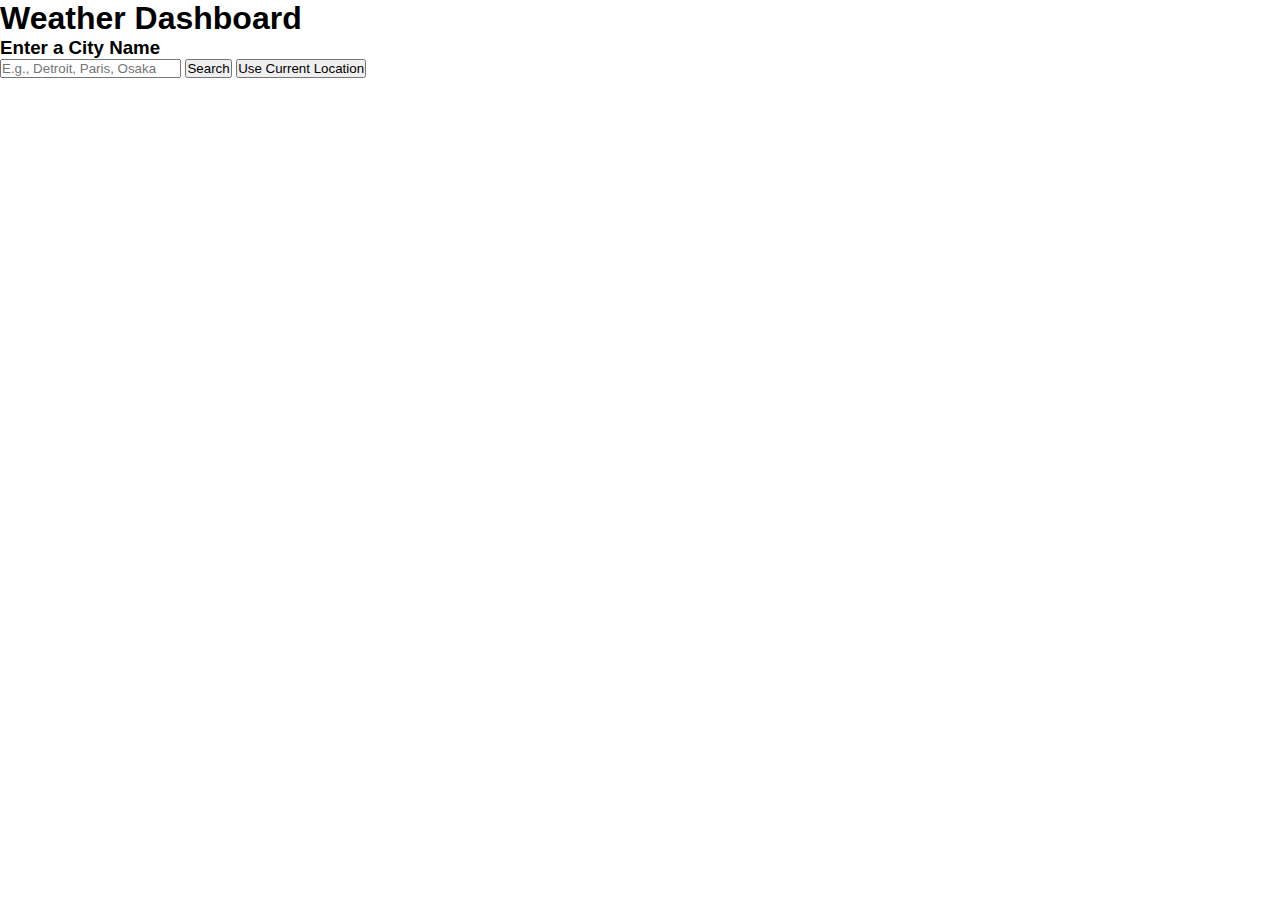
==== assets/index.html @ 77b94e00 "statrting weather project added 3 files and search buttons" ====
<!DOCTYPE html>
<html lang="en">
<head>
    <meta charset="UTF-8">
    <meta name="viewport" content="width=device-width, initial-scale=1.0">
    <title>Weather Dashboard</title>
    <link rel="stylesheet" href="style.css">
</head>
<body>
    <h1>Weather Dashboard</h1>
    <div class="container">
        <div class="weather-info">
          <h3>Enter a City Name</h3>
          <input type="text" placeholder="E.g., Detroit, Paris, Osaka">
          <button class="search-btn">Search</button>
          <button class="location-btn">Use Current Location</button>
        </div>
    </div>
    
</body>
</html>
---- assets/style.css ----
* {
    margin: 0;
    padding: 0;
    box-sizing: border-box;
    font-family:'Lucida Sans', 'Lucida Sans Regular', 'Lucida Grande', 'Lucida Sans Unicode', Geneva, Verdana, sans-serif;
}
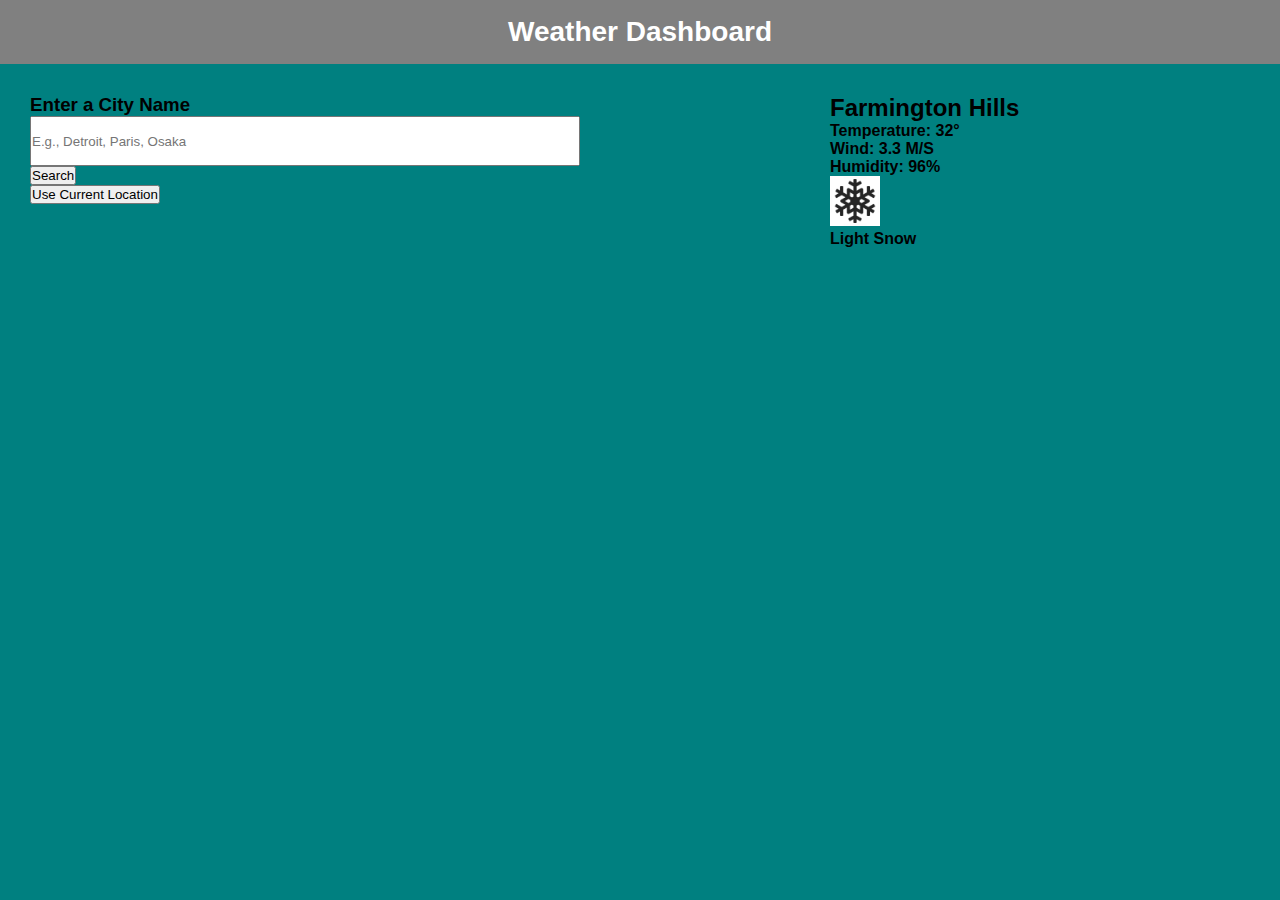
==== commit 40fcee05: "added personal styling with css, icon image," ====
--- a/assets/index.html
+++ b/assets/index.html
@@ -9,11 +9,28 @@
 <body>
     <h1>Weather Dashboard</h1>
     <div class="container">
-        <div class="weather-info">
+        <div class="weather-input">
           <h3>Enter a City Name</h3>
           <input type="text" placeholder="E.g., Detroit, Paris, Osaka">
           <button class="search-btn">Search</button>
+          <div class="seperation"></div>
           <button class="location-btn">Use Current Location</button>
+        </div>
+        <div class="weather-stats">
+            <div class="weather-current">
+                <div class="specifics">
+                    <h2>Farmington Hills</h2>
+                    <h4>Temperature: 32°</h4>
+                    <h4>Wind: 3.3 M/S</h4>
+                    <h4>Humidity: 96%</h4>
+                </div>
+                <div class="icon">
+                    <img src="snowflake.png" alt="snowflake icon"
+                        width="50px"
+                        height="50px">
+                        <h4>Light Snow</h4>
+                </div>
+            </div>
         </div>
     </div>
     
--- a/assets/style.css
+++ b/assets/style.css
@@ -3,4 +3,31 @@
     padding: 0;
     box-sizing: border-box;
     font-family:'Lucida Sans', 'Lucida Sans Regular', 'Lucida Grande', 'Lucida Sans Unicode', Geneva, Verdana, sans-serif;
-}+}
+
+body {
+    background: teal
+}
+
+h1 {
+    color:white;
+    padding: 16px 0;
+    font-size: 1.75rem;
+    text-align: center;
+    background: gray
+}
+
+.container {
+    display: flex;
+    gap: 250px;
+    padding: 30px;
+}
+
+.weather-input input{
+    height: 50px;
+    width: 100%;
+}
+
+.weather-input{
+    width: 550px
+}
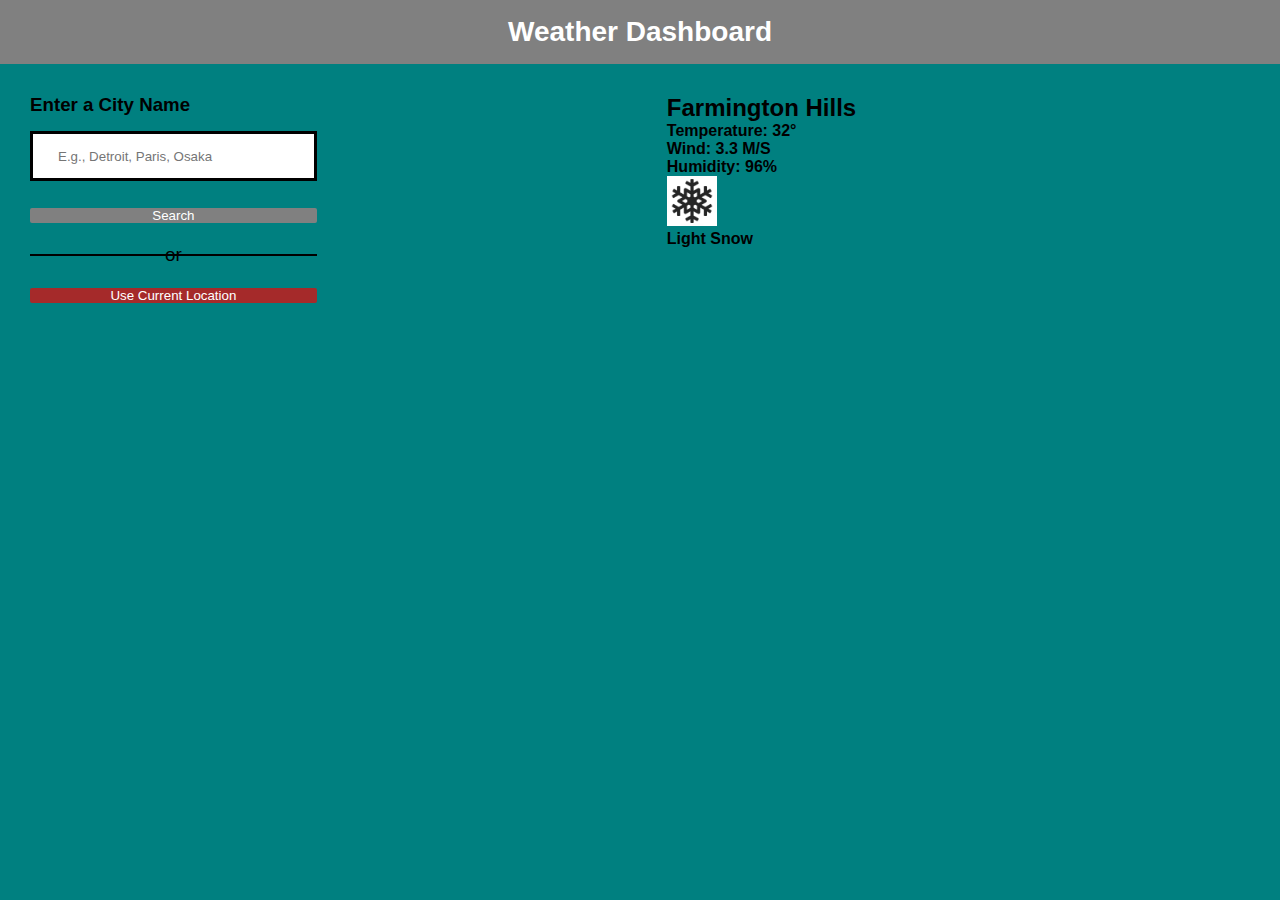
==== commit aabc266e: "additional styling to buttons and to divder set" ====
--- a/assets/index.html
+++ b/assets/index.html
@@ -13,7 +13,7 @@
           <h3>Enter a City Name</h3>
           <input type="text" placeholder="E.g., Detroit, Paris, Osaka">
           <button class="search-btn">Search</button>
-          <div class="seperation"></div>
+          <div class="divider"></div>
           <button class="location-btn">Use Current Location</button>
         </div>
         <div class="weather-stats">
--- a/assets/style.css
+++ b/assets/style.css
@@ -19,15 +19,56 @@
 
 .container {
     display: flex;
-    gap: 250px;
+    gap: 350px;
     padding: 30px;
+}
+
+.weather-input button{
+    cursor: pointer;
+    border: none;
+    border-radius: 2px;
+    width: 100%;
+    outline: none;
+    background-color: gray;
+    color: white;
+    
+}
+
+.weather-input{
+    width: 600px
 }
 
 .weather-input input{
     height: 50px;
     width: 100%;
+    padding: 0 25px;
+    border: 3px solid;
+    margin: 15px 0 25px 0;
 }
 
-.weather-input{
-    width: 550px
+.weather-stats{
+    width:100%
 }
+
+.weather-input .location-btn{
+    background:brown
+}
+
+.weather-input .divider{
+    height: 2px;
+    width: 100%;
+    margin: 30px 0;
+    justify-content: center;
+    background-color: black;
+    display: flex;
+    align-items: center;
+}
+
+.weather-input .divider::before{
+    color: black;
+    font-size: 1.18rem;
+    padding: 0 15px;
+    content:"or"
+    
+    
+}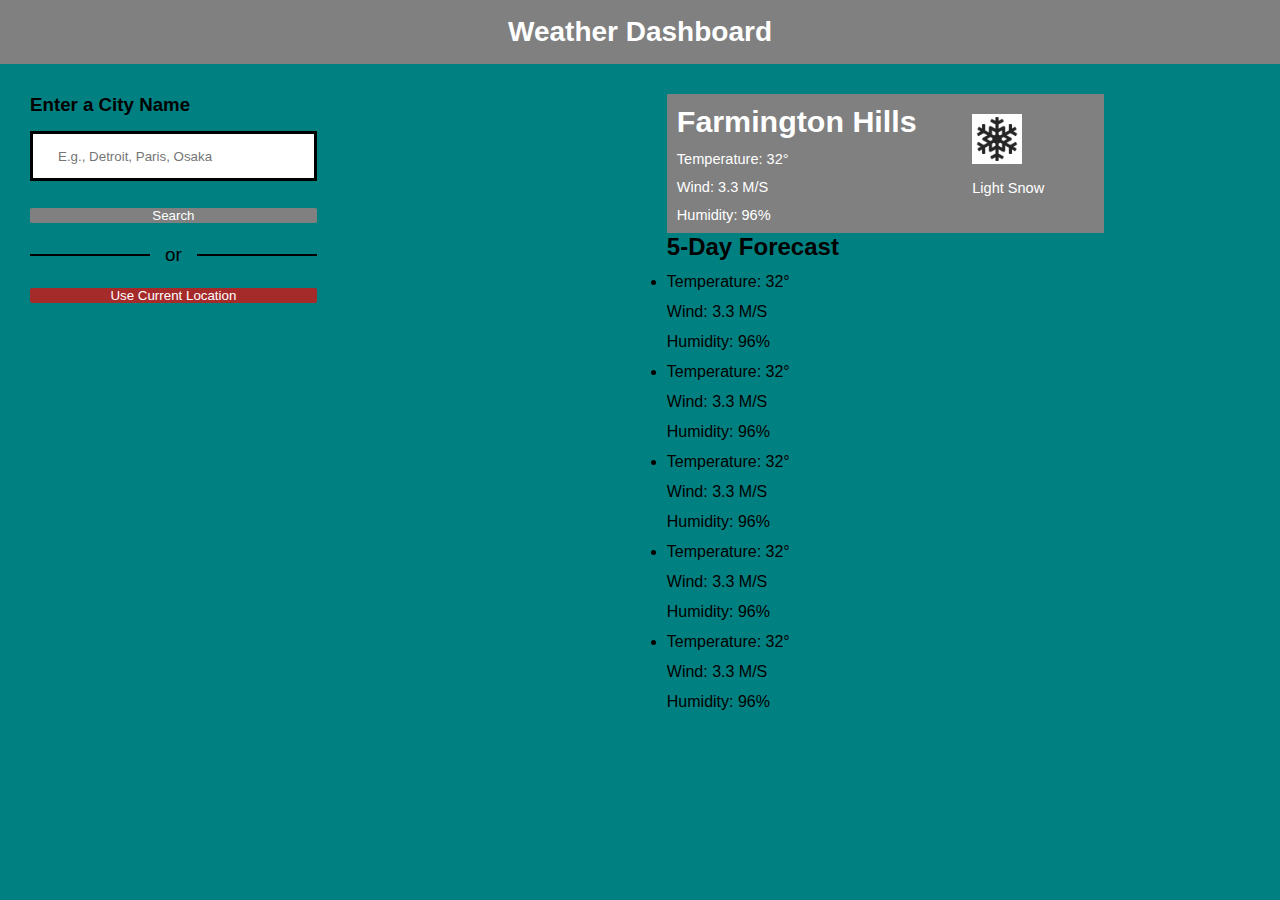
==== commit abeb80cc: "additional stylings added container colors and cards that haven't been styled" ====
--- a/assets/index.html
+++ b/assets/index.html
@@ -1,38 +1,74 @@
 <!DOCTYPE html>
 <html lang="en">
-<head>
-    <meta charset="UTF-8">
-    <meta name="viewport" content="width=device-width, initial-scale=1.0">
+  <head>
+    <meta charset="UTF-8" />
+    <meta name="viewport" content="width=device-width, initial-scale=1.0" />
     <title>Weather Dashboard</title>
-    <link rel="stylesheet" href="style.css">
-</head>
-<body>
+    <link rel="stylesheet" href="style.css" />
+  </head>
+  <body>
     <h1>Weather Dashboard</h1>
     <div class="container">
-        <div class="weather-input">
-          <h3>Enter a City Name</h3>
-          <input type="text" placeholder="E.g., Detroit, Paris, Osaka">
-          <button class="search-btn">Search</button>
-          <div class="divider"></div>
-          <button class="location-btn">Use Current Location</button>
+      <div class="weather-input">
+        <h3>Enter a City Name</h3>
+        <input type="text" placeholder="E.g., Detroit, Paris, Osaka" />
+        <button class="search-btn">Search</button>
+        <div class="divider"></div>
+        <button class="location-btn">Use Current Location</button>
+      </div>
+      <div class="weather-stats">
+        <div class="weather-current">
+          <div class="specifics">
+            <h2>Farmington Hills</h2>
+            <h4>Temperature: 32°</h4>
+            <h4>Wind: 3.3 M/S</h4>
+            <h4>Humidity: 96%</h4>
+          </div>
+          <div class="icon">
+            <img
+              src="snowflake.png"
+              alt="snowflake icon"
+              width="50px"
+              height="50px"
+            />
+            <h4>Light Snow</h4>
+          </div>
         </div>
-        <div class="weather-stats">
-            <div class="weather-current">
-                <div class="specifics">
-                    <h2>Farmington Hills</h2>
-                    <h4>Temperature: 32°</h4>
-                    <h4>Wind: 3.3 M/S</h4>
-                    <h4>Humidity: 96%</h4>
-                </div>
-                <div class="icon">
-                    <img src="snowflake.png" alt="snowflake icon"
-                        width="50px"
-                        height="50px">
-                        <h4>Light Snow</h4>
-                </div>
-            </div>
+        <div class="forecast-day">
+          <h2>5-Day Forecast</h2>
+          <ul class="card-pile">
+            <li class="card">
+              <h4>Temperature: 32°</h4>
+              <h4>Wind: 3.3 M/S</h4>
+              <h4>Humidity: 96%</h4>
+            </li>
+
+            <li class="card">
+              <h4>Temperature: 32°</h4>
+              <h4>Wind: 3.3 M/S</h4>
+              <h4>Humidity: 96%</h4>
+            </li>
+
+            <li class="card">
+              <h4>Temperature: 32°</h4>
+              <h4>Wind: 3.3 M/S</h4>
+              <h4>Humidity: 96%</h4>
+            </li>
+
+            <li class="card">
+              <h4>Temperature: 32°</h4>
+              <h4>Wind: 3.3 M/S</h4>
+              <h4>Humidity: 96%</h4>
+            </li>
+
+            <li class="card">
+              <h4>Temperature: 32°</h4>
+              <h4>Wind: 3.3 M/S</h4>
+              <h4>Humidity: 96%</h4>
+            </li>
+          </ul>
         </div>
+      </div>
     </div>
-    
-</body>
-</html>+  </body>
+</html>
--- a/assets/style.css
+++ b/assets/style.css
@@ -23,6 +23,7 @@
     padding: 30px;
 }
 
+/* search bar button and color */
 .weather-input button{
     cursor: pointer;
     border: none;
@@ -38,6 +39,22 @@
     width: 600px
 }
 
+.weather-current{
+    background: gray;
+    color: white;
+    width: 75%;
+    padding: 10px 60px 10px 10px;
+    display: flex;
+    justify-content: space-between;
+}
+
+/* title of weather current section */
+.weather-current h2{
+    font-size: 1.9rem
+}
+
+
+/* city search bar */
 .weather-input input{
     height: 50px;
     width: 100%;
@@ -50,25 +67,40 @@
     width:100%
 }
 
+/* location button */
 .weather-input .location-btn{
     background:brown
 }
 
+/* <--sets divder line between buttons with or comment--> */
 .weather-input .divider{
     height: 2px;
     width: 100%;
     margin: 30px 0;
-    justify-content: center;
     background-color: black;
     display: flex;
     align-items: center;
+    justify-content: center;
 }
 
 .weather-input .divider::before{
+    content: "or";
     color: black;
     font-size: 1.18rem;
     padding: 0 15px;
-    content:"or"
-    
-    
+    background-color: teal;
+}
+
+.weather-stats h4{
+    margin-top: 12px;
+    font-size: 1rem;
+    font-weight: 400;
+}
+
+.weather-current h4{
+    font-size: 0.91rem;
+}
+.weather-current .icon{
+    max-width: 130px;
+    margin-top: 10px;
 }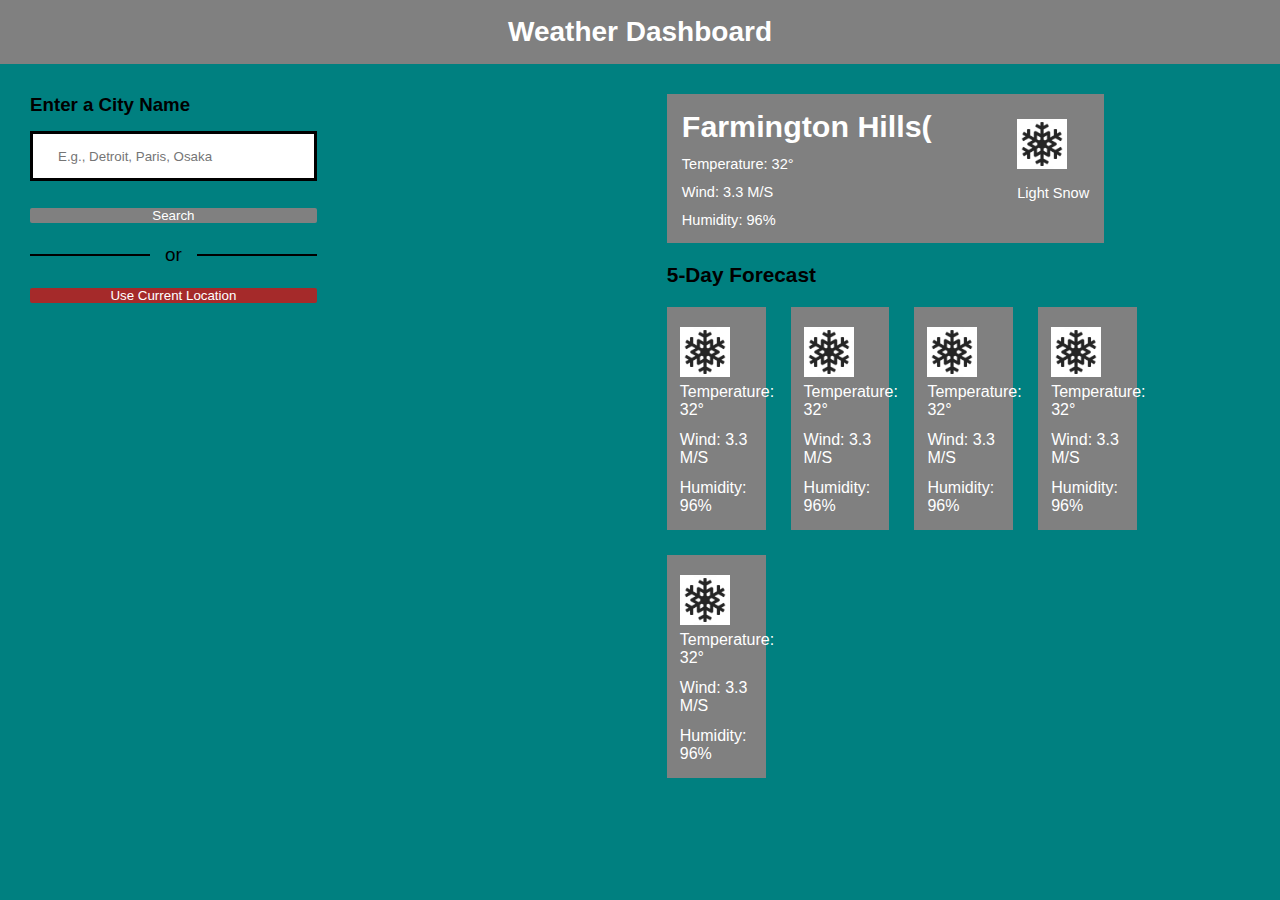
==== commit 8cc34cff: "added media queries needed to read up on them. added card styling for 5 day forecast" ====
--- a/assets/index.html
+++ b/assets/index.html
@@ -19,7 +19,7 @@
       <div class="weather-stats">
         <div class="weather-current">
           <div class="specifics">
-            <h2>Farmington Hills</h2>
+            <h2>Farmington Hills(</h2>
             <h4>Temperature: 32°</h4>
             <h4>Wind: 3.3 M/S</h4>
             <h4>Humidity: 96%</h4>
@@ -38,30 +38,60 @@
           <h2>5-Day Forecast</h2>
           <ul class="card-pile">
             <li class="card">
+            <img
+                src="snowflake.png"
+                alt="snowflake icon"
+                width="50px"
+                height="50px"
+            />
               <h4>Temperature: 32°</h4>
               <h4>Wind: 3.3 M/S</h4>
               <h4>Humidity: 96%</h4>
             </li>
 
             <li class="card">
+                <img
+                src="snowflake.png"
+                alt="snowflake icon"
+                width="50px"
+                height="50px"
+              />
+                <h4>Temperature: 32°</h4>
+              <h4>Wind: 3.3 M/S</h4>
+              <h4>Humidity: 96%</h4>
+            </li>
+
+            <li class="card">
+                <img
+                src="snowflake.png"
+                alt="snowflake icon"
+                width="50px"
+                height="50px"
+              />
               <h4>Temperature: 32°</h4>
               <h4>Wind: 3.3 M/S</h4>
               <h4>Humidity: 96%</h4>
             </li>
 
             <li class="card">
+                <img
+                src="snowflake.png"
+                alt="snowflake icon"
+                width="50px"
+                height="50px"
+              />
               <h4>Temperature: 32°</h4>
               <h4>Wind: 3.3 M/S</h4>
               <h4>Humidity: 96%</h4>
             </li>
 
             <li class="card">
-              <h4>Temperature: 32°</h4>
-              <h4>Wind: 3.3 M/S</h4>
-              <h4>Humidity: 96%</h4>
-            </li>
-
-            <li class="card">
+                <img
+                src="snowflake.png"
+                alt="snowflake icon"
+                width="50px"
+                height="50px"
+              />
               <h4>Temperature: 32°</h4>
               <h4>Wind: 3.3 M/S</h4>
               <h4>Humidity: 96%</h4>
--- a/assets/style.css
+++ b/assets/style.css
@@ -103,4 +103,59 @@
 .weather-current .icon{
     max-width: 130px;
     margin-top: 10px;
+}
+
+/* forecast card styling */
+.forecast-day h2{
+    font-size: 1.3rem;
+    margin: 20px 0;
+}
+
+.card-pile{
+    gap: 25px;
+    display: flex;
+}
+
+.card-pile .card{
+    background: gray;
+    list-style: none;
+    color: white;
+    padding: 15px 13px;
+    width: calc(95%/5);
+}
+
+.card-pile .card img{
+    max-width: 50px;
+    margin: 5px 0 -10px 0;
+}
+
+
+/* <--responsiveness depending on screen size had to read and watch a few articles and videos to understand media queries and screen sizes */
+@media (max-width: 1400px) {
+    .weather-stats .weather-current{
+        padding: 15px;
+    }
+    .card-pile {
+        flex-wrap: wrap;
+    }
+    .card-pile .card {
+        width: calc(95%/5 - 12px);
+    }
+@media (max-width: 950px) {
+    .weather-input {
+        width: 450px;
+    }
+    .card-pile .card {
+        width: calc(100%/2 - 10px);
+    }
+}
+@media (max-width: 750px) {
+    .container {
+        flex-wrap: wrap;
+        padding: 15px;
+    }
+    .weather-input {
+        width: 100%;
+    }
+}
 }